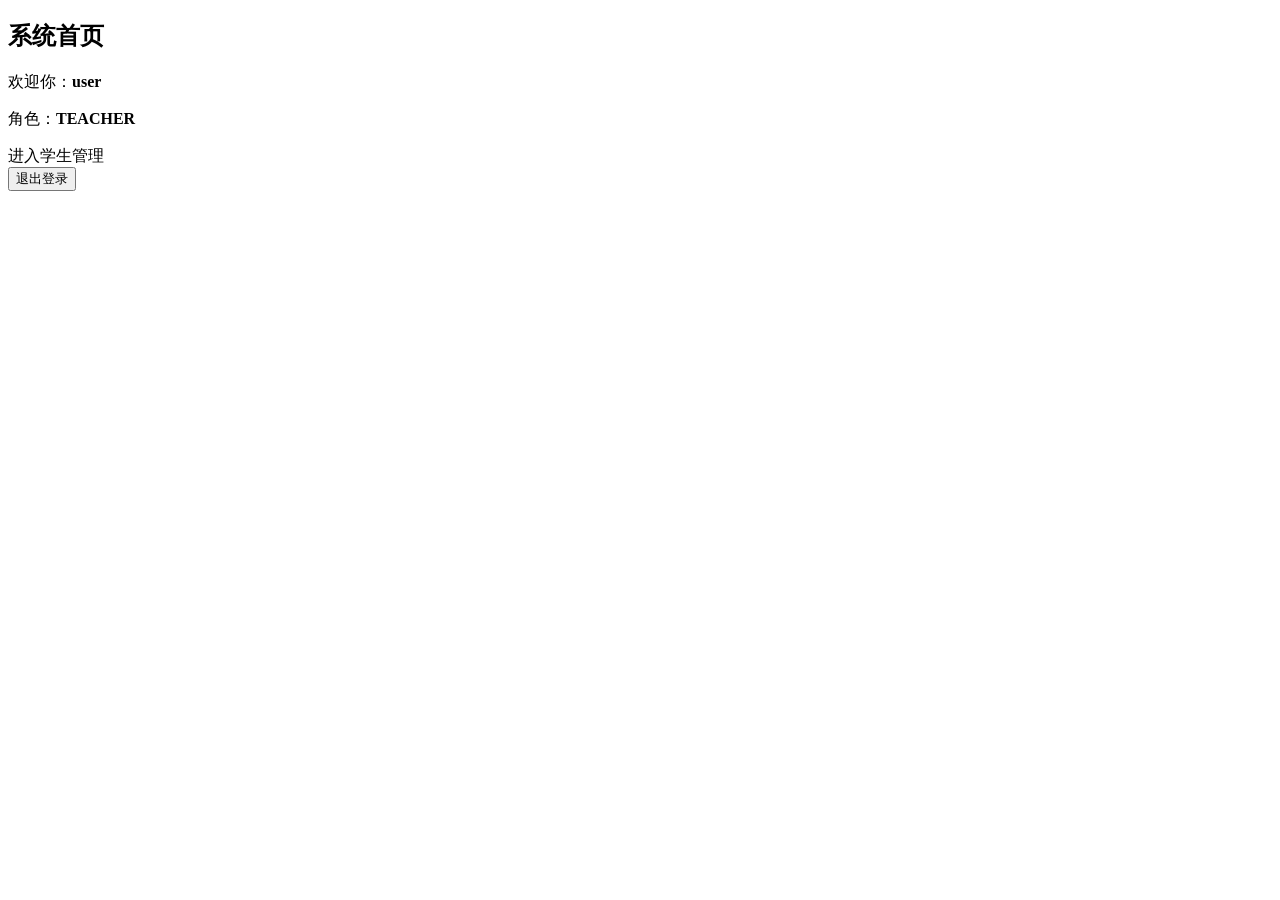
==== src/main/resources/templates/index.html @ 38df77a7 "2026 5 19提交" ====
<!doctype html>
<html lang="zh-CN" xmlns:th="http://www.thymeleaf.org">
<head>
    <meta charset="UTF-8" />
    <title>系统首页</title>

    <link rel="stylesheet" th:href="@{/webjars/bootstrap/5.3.0/css/bootstrap.min.css}" />
    <link rel="stylesheet" th:href="@{/css/app.css}" />
</head>
<body class="page">
<div class="card">
    <h2>系统首页</h2>
    <p>欢迎你：<b th:text="${username}">user</b></p>
    <p>角色：<b th:text="${role}">TEACHER</b></p>

    <div class="mt-3">
        <a class="btn btn-primary" th:href="@{/student/list}">进入学生管理</a>
    </div>

    <form class="mt-3" th:action="@{/logout}" method="post">
        <button type="submit">退出登录</button>
    </form>
</div>
</body>
</html>
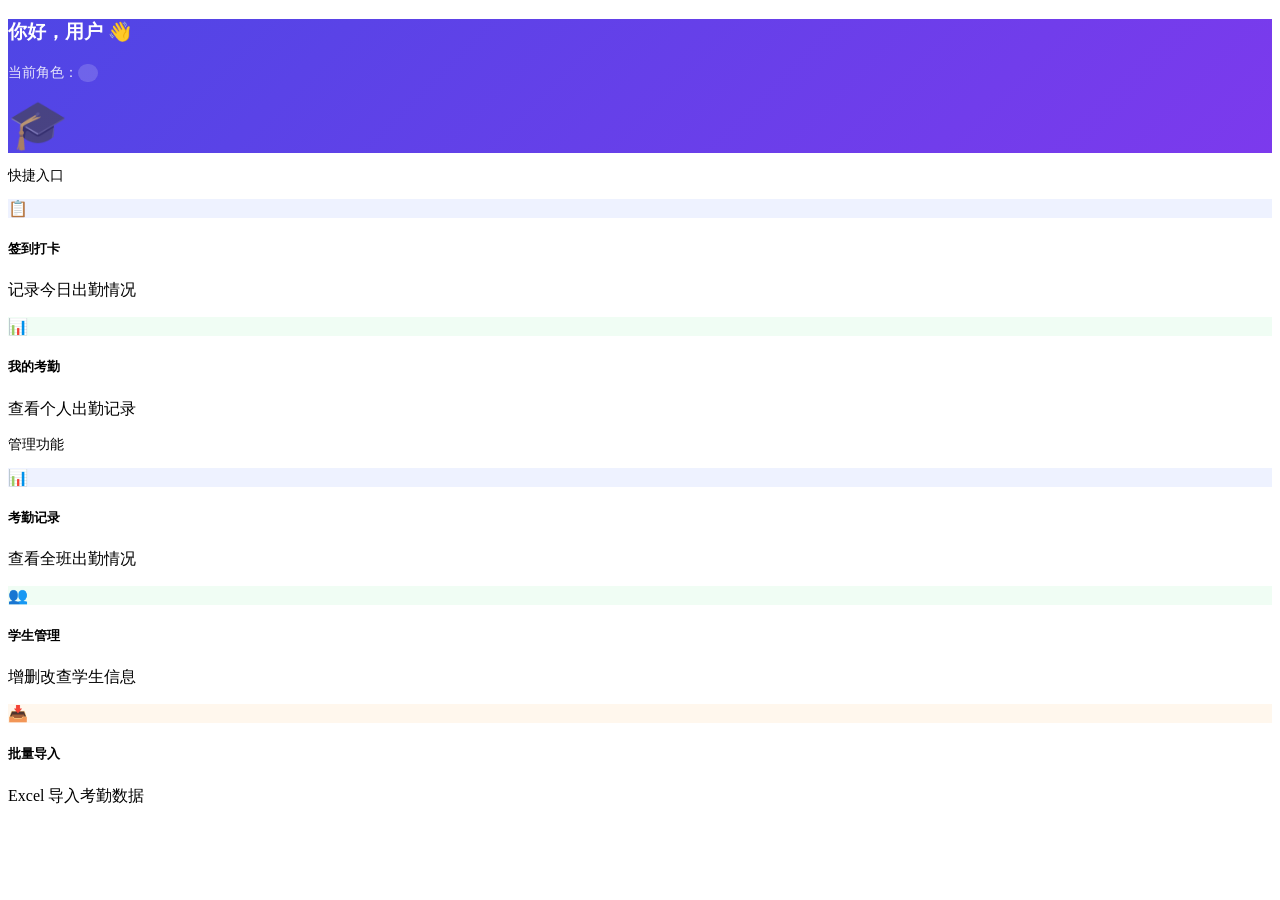
==== commit f0cefbd2: "2026 6 7提交" ====
--- a/src/main/resources/templates/index.html
+++ b/src/main/resources/templates/index.html
@@ -2,24 +2,85 @@
 <html lang="zh-CN" xmlns:th="http://www.thymeleaf.org">
 <head>
     <meta charset="UTF-8" />
-    <title>系统首页</title>
-
+    <meta name="viewport" content="width=device-width, initial-scale=1" />
+    <title>首页 — 考勤管理系统</title>
     <link rel="stylesheet" th:href="@{/webjars/bootstrap/5.3.0/css/bootstrap.min.css}" />
     <link rel="stylesheet" th:href="@{/css/app.css}" />
 </head>
-<body class="page">
-<div class="card">
-    <h2>系统首页</h2>
-    <p>欢迎你：<b th:text="${username}">user</b></p>
-    <p>角色：<b th:text="${role}">TEACHER</b></p>
+<body>
+<div th:replace="~{fragments/navbar :: navbar}"></div>
 
-    <div class="mt-3">
-        <a class="btn btn-primary" th:href="@{/student/list}">进入学生管理</a>
+<div class="main-content">
+    <div class="container">
+
+        <!-- 欢迎横幅 -->
+        <div class="content-card mb-4" style="background: linear-gradient(135deg, #4f46e5, #7c3aed); color:#fff; border:none;">
+            <div class="d-flex align-items-center justify-content-between flex-wrap gap-3">
+                <div>
+                    <h3 class="mb-1" style="font-weight:700;">你好，<span th:text="${username}">用户</span> 👋</h3>
+                    <p class="mb-0" style="opacity:.85; font-size:.9rem;">
+                        当前角色：
+                        <span th:text="${role == 'STUDENT'} ? '学生' : (${role == 'TEACHER'} ? '教师' : '管理员')"
+                              style="background:rgba(255,255,255,.2); padding:2px 10px; border-radius:20px; font-size:.8rem; font-weight:600;">
+                        </span>
+                    </p>
+                </div>
+                <div style="font-size:3rem; opacity:.6;">🎓</div>
+            </div>
+        </div>
+
+        <!-- 学生功能入口 -->
+        <div th:if="${role == 'STUDENT'}">
+            <p class="text-muted mb-3" style="font-size:.875rem; font-weight:500;">快捷入口</p>
+            <div class="row g-3">
+                <div class="col-sm-6 col-md-4">
+                    <a class="home-card" th:href="@{/attendance/checkIn}">
+                        <div class="card-icon" style="background:#eef2ff;">📋</div>
+                        <h5>签到打卡</h5>
+                        <p>记录今日出勤情况</p>
+                    </a>
+                </div>
+                <div class="col-sm-6 col-md-4">
+                    <a class="home-card" th:href="@{/attendance/list}">
+                        <div class="card-icon" style="background:#f0fdf4;">📊</div>
+                        <h5>我的考勤</h5>
+                        <p>查看个人出勤记录</p>
+                    </a>
+                </div>
+            </div>
+        </div>
+
+        <!-- 教师/管理员功能入口 -->
+        <div th:if="${role == 'TEACHER' or role == 'ADMIN'}">
+            <p class="text-muted mb-3" style="font-size:.875rem; font-weight:500;">管理功能</p>
+            <div class="row g-3">
+                <div class="col-sm-6 col-md-3">
+                    <a class="home-card" th:href="@{/attendance/list}">
+                        <div class="card-icon" style="background:#eef2ff;">📊</div>
+                        <h5>考勤记录</h5>
+                        <p>查看全班出勤情况</p>
+                    </a>
+                </div>
+                <div class="col-sm-6 col-md-3">
+                    <a class="home-card" th:href="@{/student/list}">
+                        <div class="card-icon" style="background:#f0fdf4;">👥</div>
+                        <h5>学生管理</h5>
+                        <p>增删改查学生信息</p>
+                    </a>
+                </div>
+                <div class="col-sm-6 col-md-3">
+                    <a class="home-card" th:href="@{/attendance/import}">
+                        <div class="card-icon" style="background:#fff7ed;">📥</div>
+                        <h5>批量导入</h5>
+                        <p>Excel 导入考勤数据</p>
+                    </a>
+                </div>
+            </div>
+        </div>
+
     </div>
+</div>
 
-    <form class="mt-3" th:action="@{/logout}" method="post">
-        <button type="submit">退出登录</button>
-    </form>
-</div>
+<script th:src="@{/webjars/bootstrap/5.3.0/js/bootstrap.bundle.min.js}"></script>
 </body>
-</html>+</html>
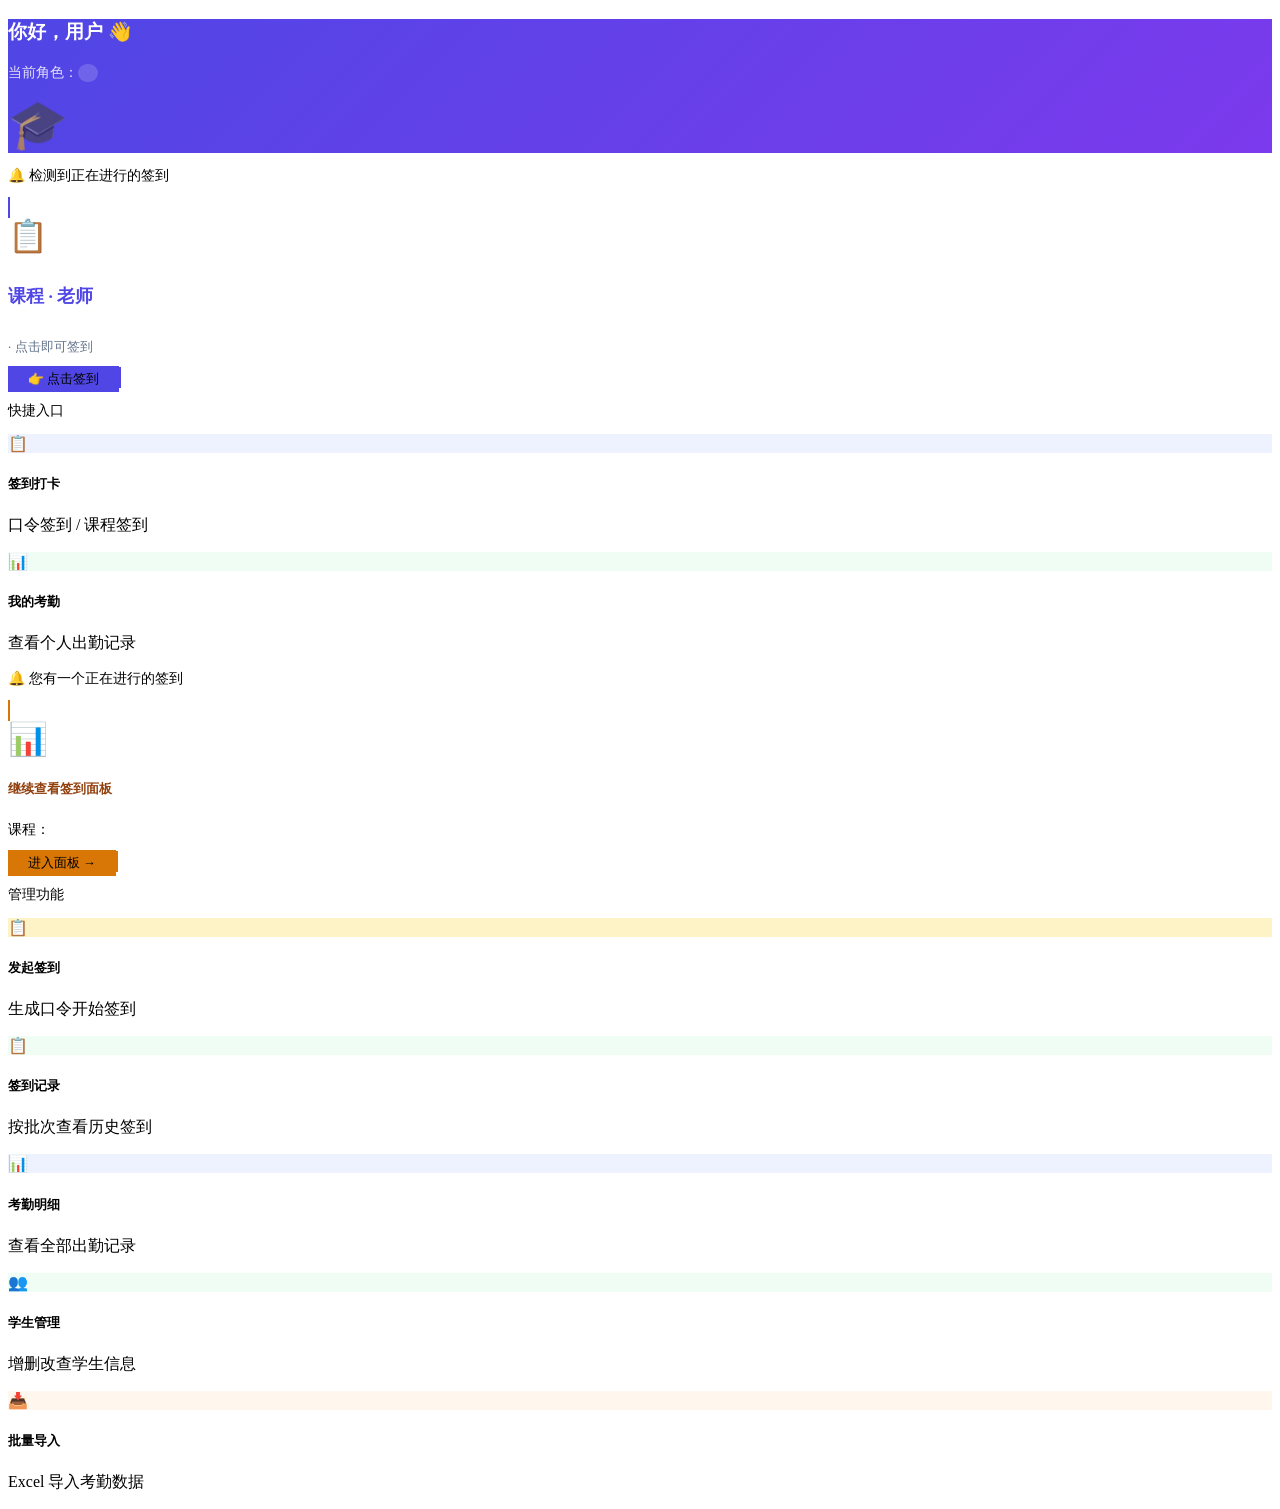
==== commit 45336042: "2026 6 22提交 差不多定稿了" ====
--- a/src/main/resources/templates/index.html
+++ b/src/main/resources/templates/index.html
@@ -14,6 +14,10 @@
     <div class="container">
 
         <!-- 欢迎横幅 -->
+        <!-- 签到结果提示 -->
+        <div class="alert alert-success" th:if="${param.success}" th:text="${param.success[0]}" role="alert"></div>
+        <div class="alert alert-danger" th:if="${param.error}" th:text="${param.error[0]}" role="alert"></div>
+
         <div class="content-card mb-4" style="background: linear-gradient(135deg, #4f46e5, #7c3aed); color:#fff; border:none;">
             <div class="d-flex align-items-center justify-content-between flex-wrap gap-3">
                 <div>
@@ -29,6 +33,24 @@
             </div>
         </div>
 
+        <!-- 学生：活跃签到会话 -->
+        <div th:if="${role == 'STUDENT' and activeSessions != null and !#lists.isEmpty(activeSessions)}">
+            <p class="text-muted mb-3" style="font-size:.875rem; font-weight:500;">🔔 检测到正在进行的签到</p>
+            <div class="row g-3 mb-4">
+                <div class="col-12" th:each="s : ${activeSessions}">
+                    <a class="home-card text-center" style="background: linear-gradient(135deg, #eef2ff, #faf5ff); border: 2px solid #4f46e5;"
+                       th:href="@{'/qr/' + ${s.code}}">
+                        <div style="font-size:2rem;">📋</div>
+                        <h5 style="font-size:1.1rem; color:#4f46e5;" th:text="${s.courseName} + ' · ' + ${s.teacherName}">课程 · 老师</h5>
+                        <p style="font-size:.8125rem; color:#64748b;">
+                            <span th:text="${s.courseName}"></span> · 点击即可签到
+                        </p>
+                        <span class="badge" style="background:#4f46e5; font-size:.8rem; padding:6px 20px;">👉 点击签到</span>
+                    </a>
+                </div>
+            </div>
+        </div>
+
         <!-- 学生功能入口 -->
         <div th:if="${role == 'STUDENT'}">
             <p class="text-muted mb-3" style="font-size:.875rem; font-weight:500;">快捷入口</p>
@@ -37,7 +59,7 @@
                     <a class="home-card" th:href="@{/attendance/checkIn}">
                         <div class="card-icon" style="background:#eef2ff;">📋</div>
                         <h5>签到打卡</h5>
-                        <p>记录今日出勤情况</p>
+                        <p>口令签到 / 课程签到</p>
                     </a>
                 </div>
                 <div class="col-sm-6 col-md-4">
@@ -50,15 +72,48 @@
             </div>
         </div>
 
+        <!-- 教师/管理员：活跃签到会话 -->
+        <div th:if="${(role == 'TEACHER' or role == 'ADMIN') and myActiveSession != null}">
+            <p class="text-muted mb-3" style="font-size:.875rem; font-weight:500;">🔔 您有一个正在进行的签到</p>
+            <div class="row g-3 mb-4">
+                <div class="col-12">
+                    <a class="home-card text-center"
+                       style="background: linear-gradient(135deg, #fef3c7, #fef9c3); border: 2px solid #d97706;"
+                       th:href="@{'/attendance/session/panel/' + ${myActiveSession.id}}">
+                        <div style="font-size:2rem;">📊</div>
+                        <h5 style="color:#92400e;">继续查看签到面板</h5>
+                        <p style="font-size:.875rem;">
+                            课程：<span th:text="${myActiveSession.courseName}"></span>
+                        </p>
+                        <span class="badge" style="background:#d97706; font-size:.8rem; padding:6px 20px;">进入面板 →</span>
+                    </a>
+                </div>
+            </div>
+        </div>
+
         <!-- 教师/管理员功能入口 -->
         <div th:if="${role == 'TEACHER' or role == 'ADMIN'}">
             <p class="text-muted mb-3" style="font-size:.875rem; font-weight:500;">管理功能</p>
             <div class="row g-3">
+                <div class="col-sm-6 col-md-3" th:if="${myActiveSession == null}">
+                    <a class="home-card" th:href="@{/attendance/session/create}">
+                        <div class="card-icon" style="background:#fef3c7;">📋</div>
+                        <h5>发起签到</h5>
+                        <p>生成口令开始签到</p>
+                    </a>
+                </div>
+                <div class="col-sm-6 col-md-3">
+                    <a class="home-card" th:href="@{/attendance/session/history}">
+                        <div class="card-icon" style="background:#f0fdf4;">📋</div>
+                        <h5>签到记录</h5>
+                        <p>按批次查看历史签到</p>
+                    </a>
+                </div>
                 <div class="col-sm-6 col-md-3">
                     <a class="home-card" th:href="@{/attendance/list}">
                         <div class="card-icon" style="background:#eef2ff;">📊</div>
-                        <h5>考勤记录</h5>
-                        <p>查看全班出勤情况</p>
+                        <h5>考勤明细</h5>
+                        <p>查看全部出勤记录</p>
                     </a>
                 </div>
                 <div class="col-sm-6 col-md-3">
